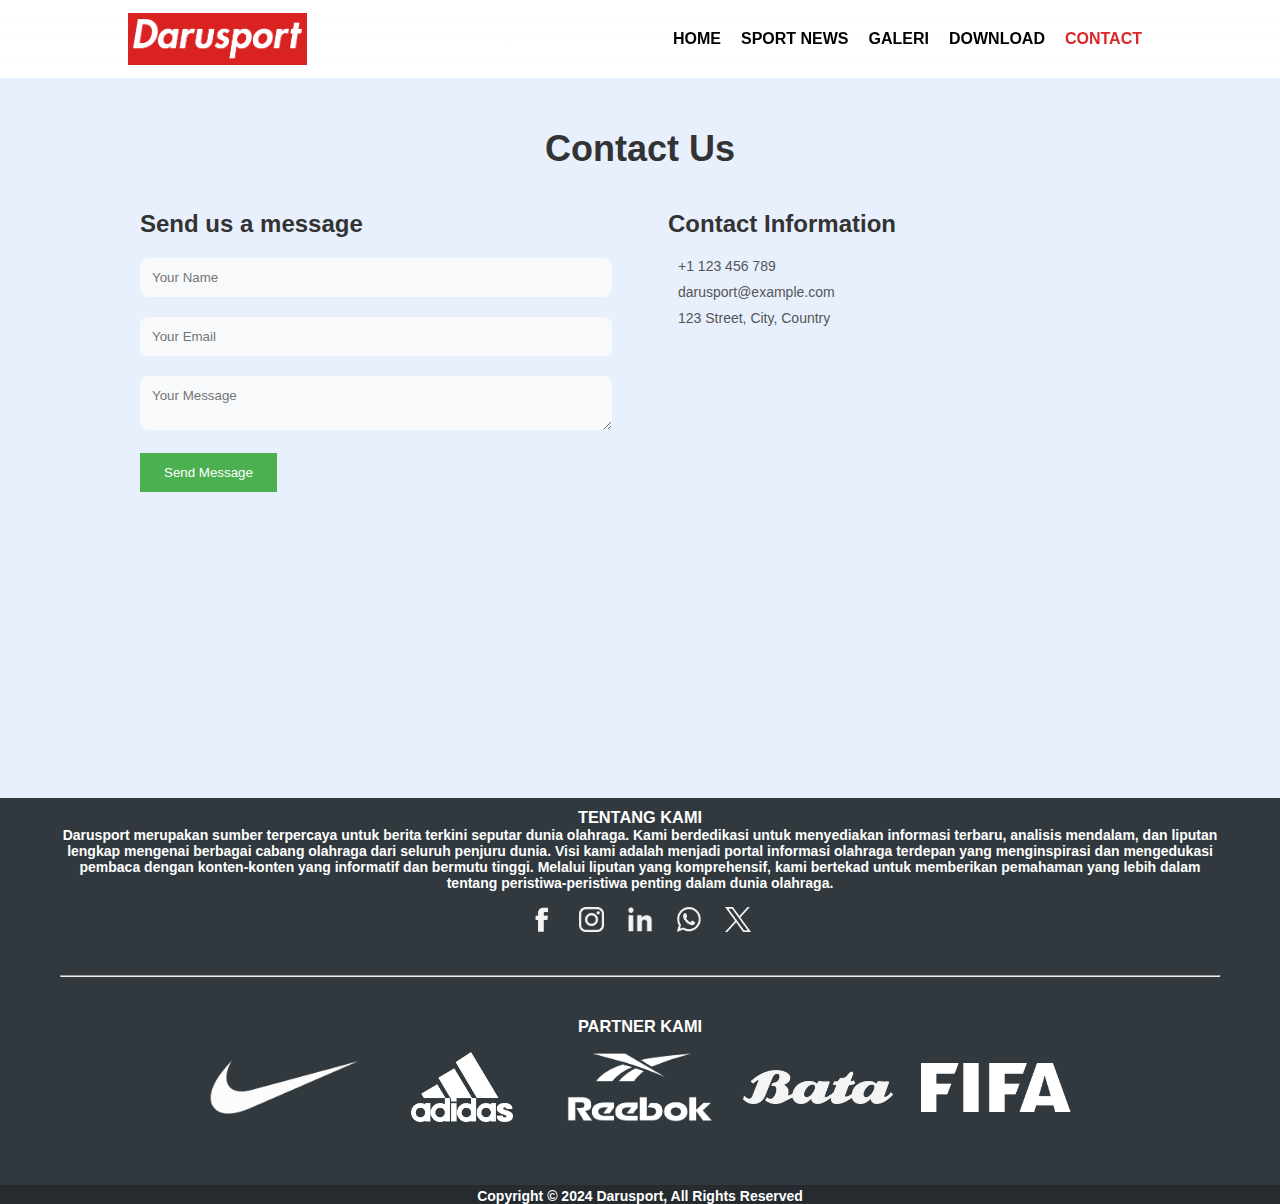
==== contactus.html @ 97e81a03 "Header update backdrop & merging contactus" ====
<!doctype html>
<html>

<head lang="in">
    <title>Darusport - Portal Olahraga Terpecaya</title>
    <meta charset="UTF-8">
    <meta name="viewport" content="width=device-width, initial-scale=1.0" />
    <link href="assets/css/styleindex.css" type="text/css" rel="stylesheet">
    <link href="assets/css/contactus.css" type="text/css" rel="stylesheet">
</head>

<body>

    <!-- HTML header -->
    <header>
        <div id="header">
            <div class="header-center">
                <div id="logo">
                    <img src="assets/img/logodarusport.png" />
                </div><!--Akhir logo-->

                <div class="menu">
                    <ul>
                        <li><a href="index.html">Home</a></li>
                        <li><a href="sportNews.html">Sport News</a></li>
                        <li><a href="galeri.html">Galeri</a>
                        <li>
                        <li><a href="download.html">Download</a>
                        <li>
                        <li><a class="active" href="contactus.html">Contact</a>
                        <li>
                    </ul>
                </div><!--Akhir Navigation-->

                <div class="clear"></div>
            </div><!--Akhir Center-->
        </div><!--Akhir Header-->
    </header>
    <!-- HTML beritaRekom -->
    <main>
        <section class="contact">

            <div class="container">
                <h2>Contact Us</h2>
                <div class="contact-wrapper">
                    <div class="contact-form">
                        <h3>Send us a message</h3>
                        <form>
                            <div class="form-group">
                                <input type="text" name="name" placeholder="Your Name">
                            </div>
                            <div class="form-group">
                                <input type="email" name="email" placeholder="Your Email">
                            </div>
                            <div class="form-group">
                                <textarea name="message" placeholder="Your Message"></textarea>
                            </div>
                            <button type="submit">Send Message</button>
                        </form>
                    </div>
                    <div class="contact-info">
                        <h3>Contact Information</h3>
                        <p><i class="fas fa-phone"></i>+1 123 456 789</p>
                        <p><i class="fas fa-envelope"></i>darusport@example.com</p>
                        <p><i class="fas fa-map-marker-alt"></i>123 Street, City, Country</p>
                    </div>
                </div>
            </div>
        </section>

    </main>
    <footer>
        <div class="footer-top">
            <div class="container-footer">
                <div class="title">
                    <h3 class="text-abbey">TENTANG KAMI</h3>
                    <h4 style="text-align: center;">Darusport merupakan sumber terpercaya untuk berita terkini
                        seputar
                        dunia
                        olahraga.
                        Kami
                        berdedikasi untuk
                        menyediakan informasi terbaru, analisis mendalam, dan liputan lengkap mengenai berbagai
                        cabang
                        olahraga dari
                        seluruh penjuru dunia.
                        Visi kami adalah menjadi portal informasi olahraga terdepan yang menginspirasi dan
                        mengedukasi
                        pembaca
                        dengan konten-konten yang informatif dan bermutu tinggi. Melalui liputan yang komprehensif,
                        kami
                        bertekad
                        untuk memberikan pemahaman yang lebih dalam tentang peristiwa-peristiwa penting dalam dunia
                        olahraga.
                    </h4>
                </div>

                <br>
                <div class="sosmed-content">
                    <div class="sosmed-logo-div">
                        <a class="link-image" href="#">
                            <img src="assets/img/sosmed/fblogo.png" alt="">
                        </a>
                    </div>
                    <div class="sosmed-logo-div">
                        <a class="link-image" href="#">
                            <img src="assets/img/sosmed/iglogo.png" alt="">
                        </a>
                    </div>
                    <div class="sosmed-logo-div">
                        <a class="link-image" href="#">
                            <img src="assets/img/sosmed/linkedinlogo.png" alt="">
                        </a>
                    </div>
                    <div class="sosmed-logo-div">
                        <a class="link-image" href="#">
                            <img src="assets/img/sosmed/walogo.png" alt="">
                        </a>
                    </div>
                    <div class="sosmed-logo-div">
                        <a class="link-image" href="#">
                            <img src="assets/img/sosmed/xlogo.png" alt="">
                        </a>
                    </div>
                </div>

            </div>
            <hr class="break-line">
            <div class="container-footer">
                <div class="title">
                    <h3 class="text-abbey">PARTNER KAMI</h3>
                    <br>

                </div>
                <div class="sponsor-content">
                    <div class="sponsor-logo-div">
                        <a class="link-image" href="#">
                            <img src="assets/img/partner/nikelogo.png" alt="">
                        </a>
                    </div>
                    <div class="sponsor-logo-div">
                        <a class="link-image" href="#">
                            <img src="assets/img/partner/adidaslogo.png" alt="">
                        </a>
                    </div>
                    <div class="sponsor-logo-div">
                        <a class="link-image" href="#">
                            <img src="assets/img/partner/rebooklogo.png" alt="">
                        </a>
                    </div>
                    <div class="sponsor-logo-div">
                        <a class="link-image" href="#">
                            <img src="assets/img/partner/batalogo.png" alt="">
                        </a>
                    </div>
                    <div class="sponsor-logo-div">
                        <a class="link-image" href="#">
                            <img src="assets/img/partner/fifalogo.png" alt="">
                        </a>
                    </div>
                </div>
            </div>



        </div>
        </div>

        <div class="footer-bottom">
            <p>Copyright &#0169; 2024 Darusport, All Rights Reserved</p>

        </div>
    </footer>

    <script src="assets/js/style.js"></script>
---- assets/css/styleindex.css ----
body {
    margin: 0;
    font-family: "Helvetica Neue", Helvetica, Arial, sans-serif;
    font-size: 14px;
    color: #252b2f;
}

.clear{
    float: none;
    clear: both;
}

    
.center{
    width: 50%;
    margin: 0 auto;
    display: flex;
    gap: 1em;
}

.text-center{
    text-align: center;
}

a{
    -webkit-transition: 0.3s;
    -moz-transition: 0.3s;
    -ms-transition: 0.3s;
    -o-transition: 0.3s;
    transition: 0.3s;
}
    
/* Style header */


#header{
    background: linear-gradient(rgb(255, 255, 255) 0%, rgba(255, 255, 255, 0.75) 100%);
    padding-top: 10px;
    padding-bottom: 10px;

}

#header .header-center{
    width: 80%;
    margin: 0 auto;
    display: flex;
    flex-direction: column;
}

#header #logo{
    flex: 1;
    display: flex;
    justify-content: center;
    
}

#header #logo img{
    width: auto;
    height: auto;
    max-width: 179px;
    max-height: 59px;
}
#header .menu{
    flex: 9;
}
#header .menu ul{
    padding-inline-start: 0;
    list-style-type: none;
    display: flex;
    justify-content: center;
    flex-direction: row;
    flex-wrap: wrap;
}
#header .menu ul li{
    text-decoration: none;
    font-size: 13px;
    text-align: center;
}

#header .menu ul li .active{
    color:#DA2727 !important;
}

#header .menu ul li a{
    font-weight:bold;
    display: inline-block;
    padding: 20px 10px;
    text-transform: uppercase;
    color: black ;
    text-decoration:none;
}



#header .menu ul li a:hover{
    color: #DA2727;
}
/* Style beritaRekom */
#beritaRekom{
    padding: 20px 0 5px 0;
}
#beritarekom .judul{
    text-transform: uppercase;
    font-size: 32px;
    text-align: center;
    margin-bottom: 30px;
}
.rekomendasi {
    width: 1000px;
    overflow: hidden;
    margin-top: 5px;
}
.rekomendasi .rekomkiri {
    width: 475px;
    float: left;
    margin-right: 5px;
    padding: 0px 10px 10px 10px;
    background: #c0c0c0;
}
.rekomendasi p {
    text-align: justify;
}
.rekomendasi img {
    width: 300px;
    height: 178px;
    box-shadow: 5px 5px 2px #333;
}
.rekomendasi h3{
    font-size: 15px;
}
.rekomendasi .rekomkanan {
    width: 475px;
    float: left;
    margin-left: 5px;
    padding: 0px 10px 10px 10px;
}
.rekomendasi a {
    background: #c0c0c0;
    text-decoration: none;
    color: black;
}
.rekomendasi h3 a:hover {
    color: brown ;
}
.rekomendasi .button {
    display: inline-block;
    padding: 3px 7px;
    border: solid 2px #FFFFFF;
    text-decoration: none;
    color: #FFFFFF;
}
.rekomendasi .button a:hover{
    background: #FFFFFF;
    color: #0b64cd;
}
/* Style terbaru */
#hot {
    padding: 5px 0;
}
.isi {
    width: 1000px;
    overflow: hidden;
    margin-top: 5px;
}
.isi a{
    text-decoration: none;
    color: black;
}
/*Style kontakForm */
#kontakForm {
    background: #d7d7d7;
    padding: 20px 0;
    margin-top: 10px;
}
#kontakForm h3{
    margin-top: 0;
    margin-bottom: 3px;
    font-size: 24px;
    font-weight: normal;
}
.subscribe .button {
    display: block;
    width: 180px;
    height: 60px;
    position: relative;
    border: 2px solid #c6c6c6;
    border-radius: 5px;
    background-color: #c6c6c6;
    margin-right: 550px;
    float: right;
}
.subscribe button input[type=submit]{
    display: block;
    position: absolute;
    bottom: 6px;
    width: 100%;
    height: 100%;
    Line-height: 60px;
    text-align: center;
}

   
footer {
    padding: 0px;
    color: white;
    background-color: #252b2f;
    text-align: center;
    font-weight: bold;
    display: flex;
    flex-direction: column;
}

.footer-top{
    padding: 60px;
    padding-top: 10px;
    background-color: #31393e;
    border-bottom: 3px solid #252b2f;
}

.break-line{
    margin-bottom: 40px;
    margin-top: 40px;
}


.sponsor-content{
    display: flex;
    margin: 0 auto;
    gap: 2em;
    justify-content: center;
    flex-wrap: wrap;
}

.sponsor-logo-div img {
    width: 150px;
    height: 70px;
    object-fit:scale-down;
    object-position:center
}

.sosmed-content{
    display: flex;
    margin: 0 auto;
    gap: 1em;
    justify-content: center;
    margin-bottom: 20px;
}

.sosmed-logo-div img {
    width: 35px;
    height: 25px;
    object-fit:scale-down;
    object-position:center
}
@media screen and (min-width: 1200px) {    
    #header #logo{
        flex-direction:column;
    }   

    header{
        position: sticky;
        top: 0;
    }

    #header .header-center{
        flex-direction: row;
    }
    
    #header .menu ul li{
     
        font-size: 16px;
    }
    #header .menu ul{
        justify-content: right;
    }
    #header .menu ul li{
        text-align: left;
    }

}
---- assets/css/contactus.css ----
*{
    margin:0px;
    padding:0px;
    box-sizing: border-box;
    font-family: sans-serif;
}
.contact{
    min-height: 80vh;
    background-color: #e8f0fe;
    padding: 50px;
    text-align: center;
}
.container{
    margin:0 auto;
}
.container h2{
    font-size: 36px;
    margin-bottom: 40px;
    color:#333;
}
.contact-wrapper{
    display: flex;
    gap: 4em;
    justify-content: center;
    flex-wrap: wrap;
}
.contact-form{
    text-align: left;
    width: 40%;
}
.contact-form h3{
    font-size: 24px;
    margin-bottom: 20px;
    color:#333;
    width: 100%;
}
.form-group{
    margin-bottom: 20px;
}
input, textarea{
    width:100%;
    padding:12px;
    border-radius: 8px;
    border:none;
    background-color: #f8f9fa;
    color:#333;
}
input:focus,
textarea:focus {
    outline: none;
    box-shadow: 0 0 8px #bbb;
}
button{
    display: inline-block;
    padding:12px 24px;
    background-color: #4caf50;
    color:#fff;
    border:none;
    cursor: pointer;
    transition: 0.3s ease;
}
button:hover{
    background-color: #45a049;
}
.contact-info{
    width: 40%;
    text-align: left;
}
.contact-info h3{
    font-size: 24px;
    margin-bottom: 20px;
    color:#333;
}
.contact-info p{
    margin-bottom: 10px;
    color:#555;
}

.contact-info p{
    margin-bottom: 10px;
    color:#555;
}
.contact-info i{
    color: #4caf50;
    margin-right: 10px;
}
@media screen and (max-width: 768px){
    .container{
        padding:20px;
    }
    .contact-wrapper{
        flex-direction:column-reverse
    }
    .contact-form{
        text-align: center;
        width: 100%;
    }
    .contact-info{
        text-align: center;
        width: 100%;
    }
}
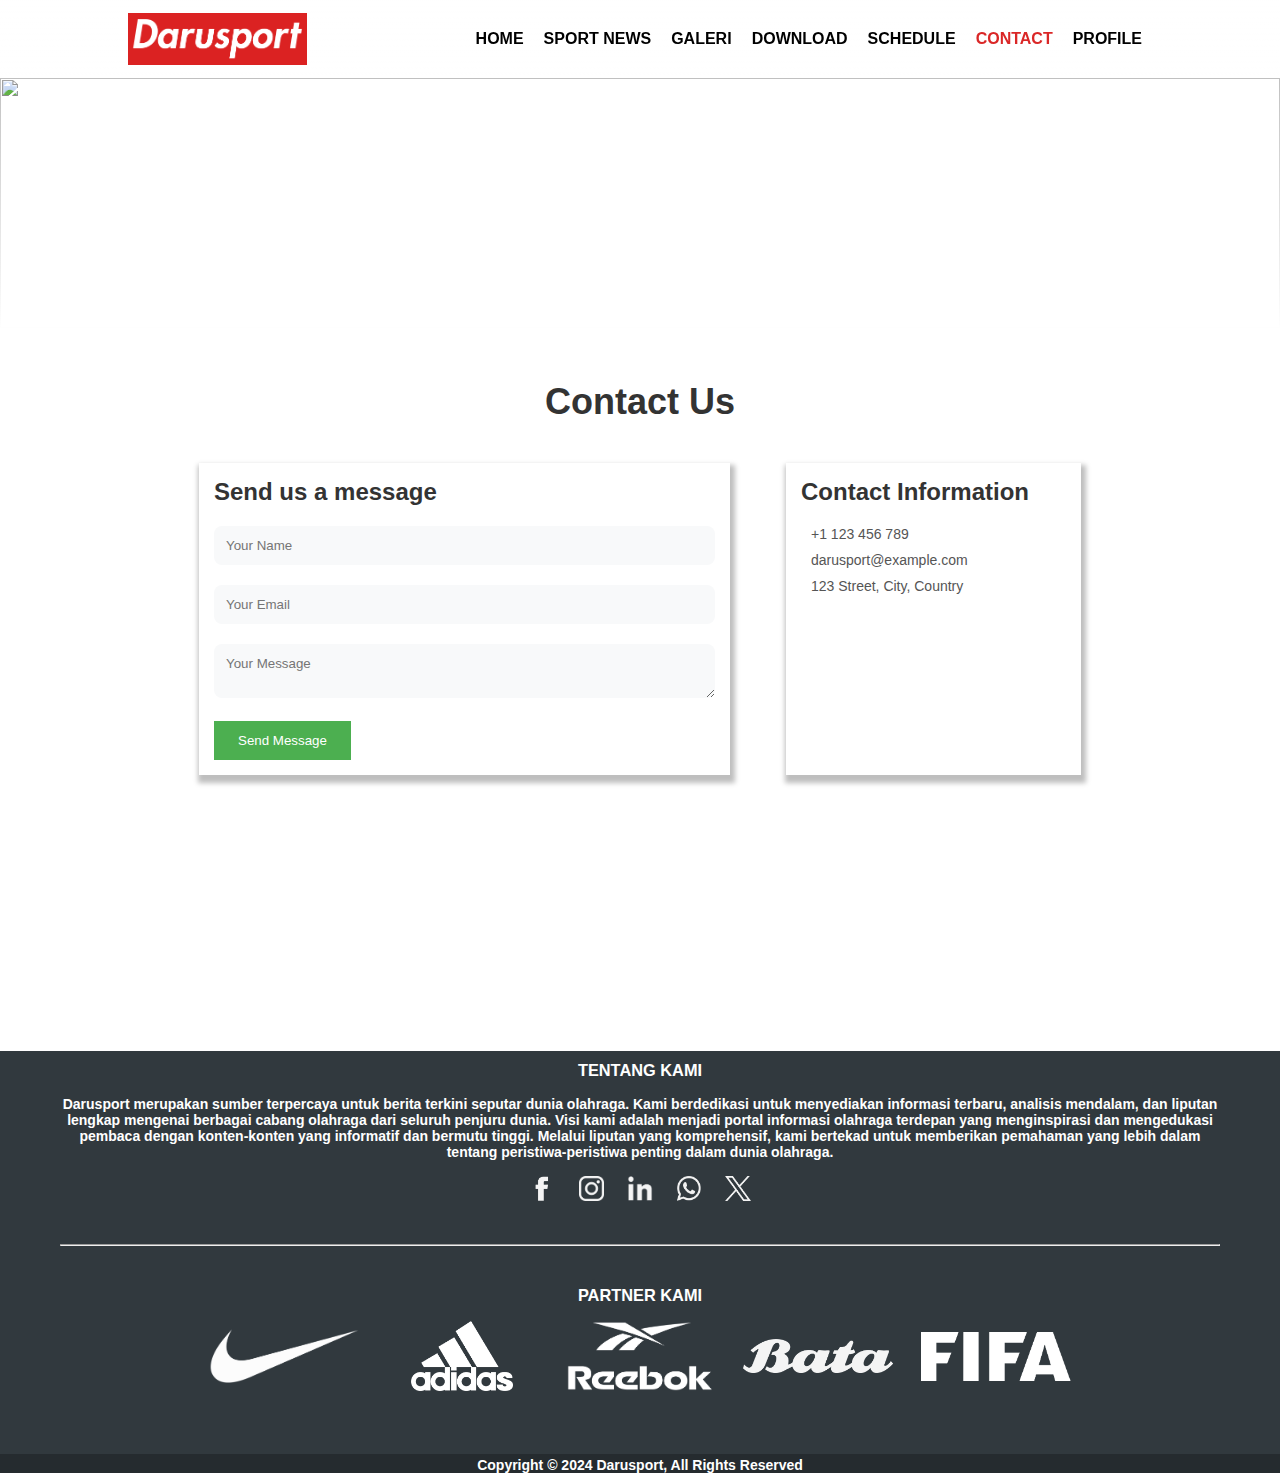
==== commit 6a12e4ff: "Img card below navbar, merging schedule, fix menu name & url" ====
--- a/contactus.html
+++ b/contactus.html
@@ -23,12 +23,11 @@
                     <ul>
                         <li><a href="index.html">Home</a></li>
                         <li><a href="sportNews.html">Sport News</a></li>
-                        <li><a href="galeri.html">Galeri</a>
-                        <li>
-                        <li><a href="download.html">Download</a>
-                        <li>
-                        <li><a class="active" href="contactus.html">Contact</a>
-                        <li>
+                        <li><a href="galeri.html">Galeri</a></li>
+                        <li><a href="download.html">Download</a></li>
+                        <li><a href="schedule.html">Schedule</a></li>
+                        <li><a class="active" href="contactus.html">Contact</a></li>
+                        <li><a href="profile.html">Profile</a></li>
                     </ul>
                 </div><!--Akhir Navigation-->
 
@@ -38,6 +37,11 @@
     </header>
     <!-- HTML beritaRekom -->
     <main>
+        <div id="img-card-header">
+            <div class="overlay"></div>
+            <img src="https://previews.123rf.com/images/kudryashka/kudryashka2004/kudryashka200400053/144227616-healthy-lifestyle-background-sport-and-activity-fintess-design-elements-seamless-pattern.jpg"
+                alt="">
+        </div>
         <section class="contact">
 
             <div class="container">
@@ -74,6 +78,7 @@
             <div class="container-footer">
                 <div class="title">
                     <h3 class="text-abbey">TENTANG KAMI</h3>
+                    <br>
                     <h4 style="text-align: center;">Darusport merupakan sumber terpercaya untuk berita terkini
                         seputar
                         dunia
--- a/assets/css/styleindex.css
+++ b/assets/css/styleindex.css
@@ -31,13 +31,15 @@
 }
     
 /* Style header */
-
+header{
+    z-index: 99;
+}
 
 #header{
     background: linear-gradient(rgb(255, 255, 255) 0%, rgba(255, 255, 255, 0.75) 100%);
     padding-top: 10px;
     padding-bottom: 10px;
-
+    
 }
 
 #header .header-center{
@@ -105,6 +107,28 @@
     text-align: center;
     margin-bottom: 30px;
 }
+
+#img-card-header
+{
+    position: relative;
+}
+.overlay {
+    position: absolute;
+    top: 0;
+    left: 0;
+    width: 100%;
+    height: 100%;
+    background: linear-gradient(rgba(0, 0, 0, 0), rgba(255, 255, 255, 1.2));
+    pointer-events: none;
+}
+
+#img-card-header img{
+    object-fit:cover;
+    object-position: center;
+    width: 100%;
+    height: 250px;
+}
+
 .rekomendasi {
     width: 1000px;
     overflow: hidden;
--- a/assets/css/contactus.css
+++ b/assets/css/contactus.css
@@ -6,7 +6,6 @@
 }
 .contact{
     min-height: 80vh;
-    background-color: #e8f0fe;
     padding: 50px;
     text-align: center;
 }
@@ -26,7 +25,9 @@
 }
 .contact-form{
     text-align: left;
-    width: 40%;
+    width: 45%;
+    padding: 15px;
+    box-shadow: 2px 5px 5px 3px  #bebebe;
 }
 .contact-form h3{
     font-size: 24px;
@@ -63,8 +64,10 @@
     background-color: #45a049;
 }
 .contact-info{
-    width: 40%;
+    width: 25%;
     text-align: left;
+    padding: 15px;
+    box-shadow: 2px 5px 5px 3px  #bebebe;
 }
 .contact-info h3{
     font-size: 24px;
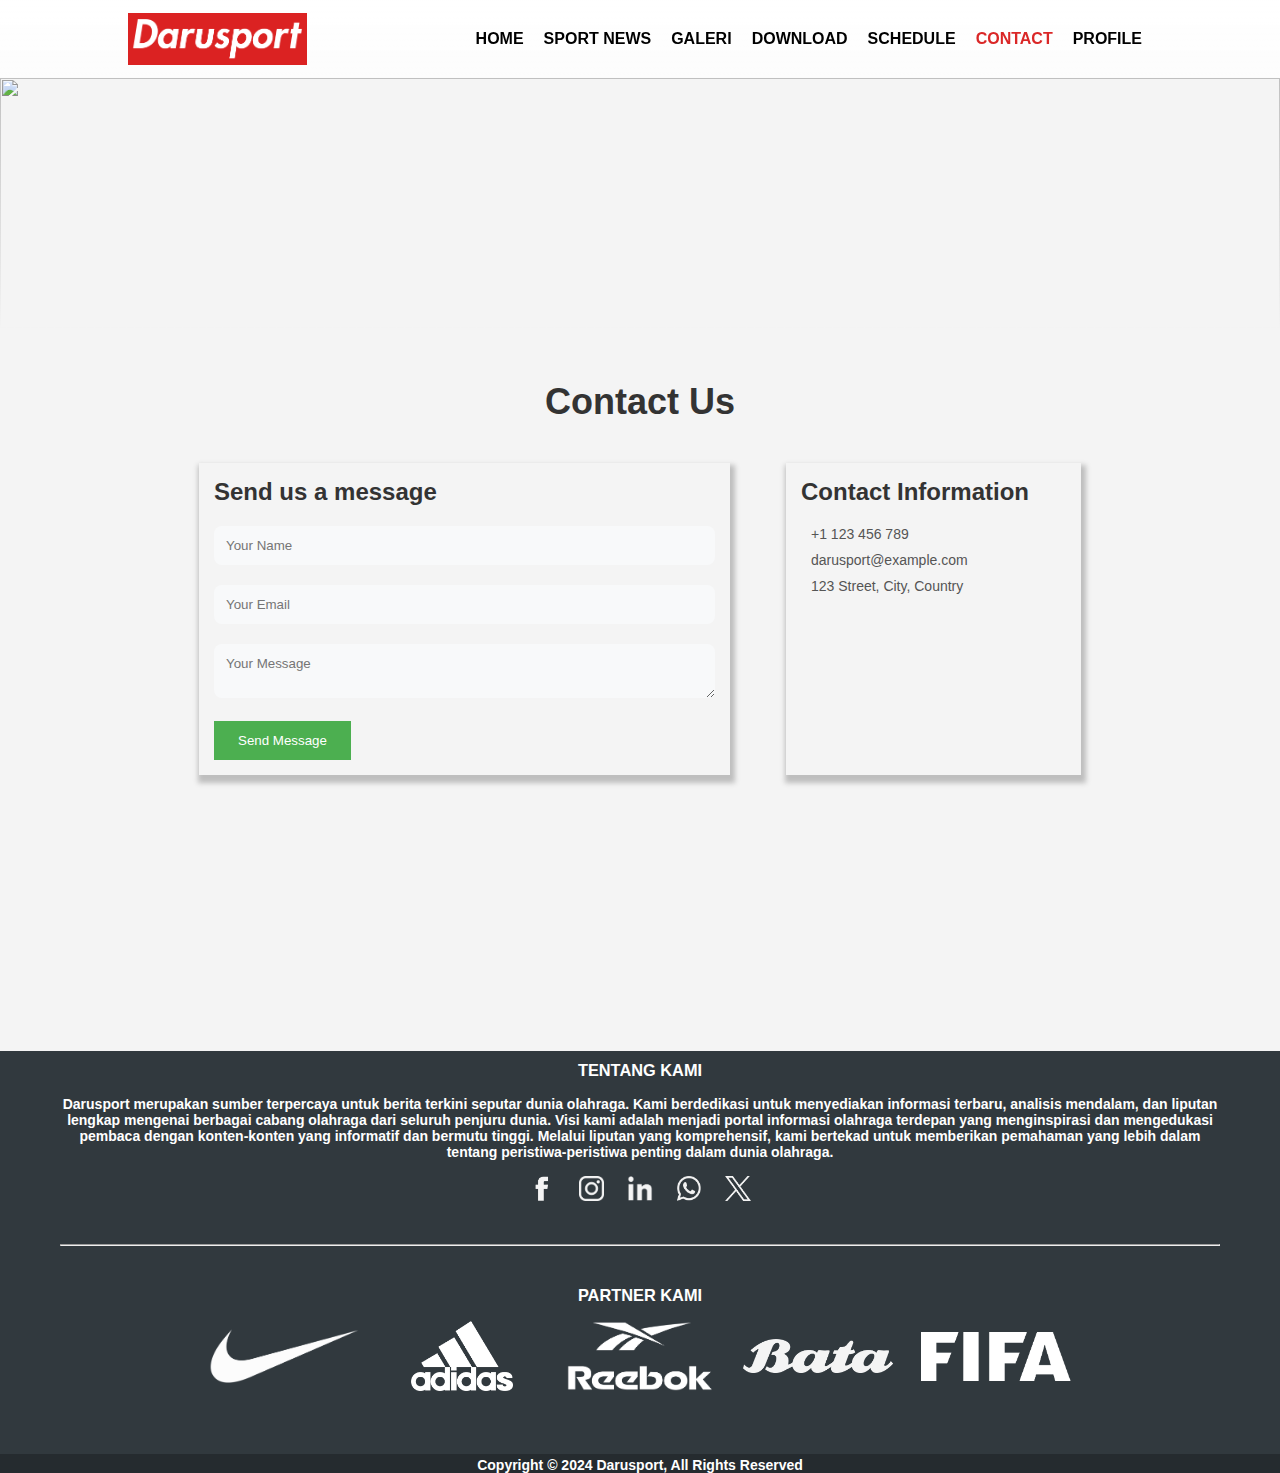
==== commit 5602bff1: "Header url sport news" ====
--- a/contactus.html
+++ b/contactus.html
@@ -22,7 +22,7 @@
                 <div class="menu">
                     <ul>
                         <li><a href="index.html">Home</a></li>
-                        <li><a href="sportNews.html">Sport News</a></li>
+                        <li><a href="sportnews.html">Sport News</a></li>
                         <li><a href="galeri.html">Galeri</a></li>
                         <li><a href="download.html">Download</a></li>
                         <li><a href="schedule.html">Schedule</a></li>
--- a/assets/css/styleindex.css
+++ b/assets/css/styleindex.css
@@ -118,7 +118,7 @@
     left: 0;
     width: 100%;
     height: 100%;
-    background: linear-gradient(rgba(0, 0, 0, 0), rgba(255, 255, 255, 1.2));
+    background: linear-gradient(rgba(0, 0, 0, 0), #f4f4f4);
     pointer-events: none;
 }
 
--- a/assets/css/contactus.css
+++ b/assets/css/contactus.css
@@ -3,6 +3,10 @@
     padding:0px;
     box-sizing: border-box;
     font-family: sans-serif;
+}
+
+body{
+    background-color: #f4f4f4;    
 }
 .contact{
     min-height: 80vh;
